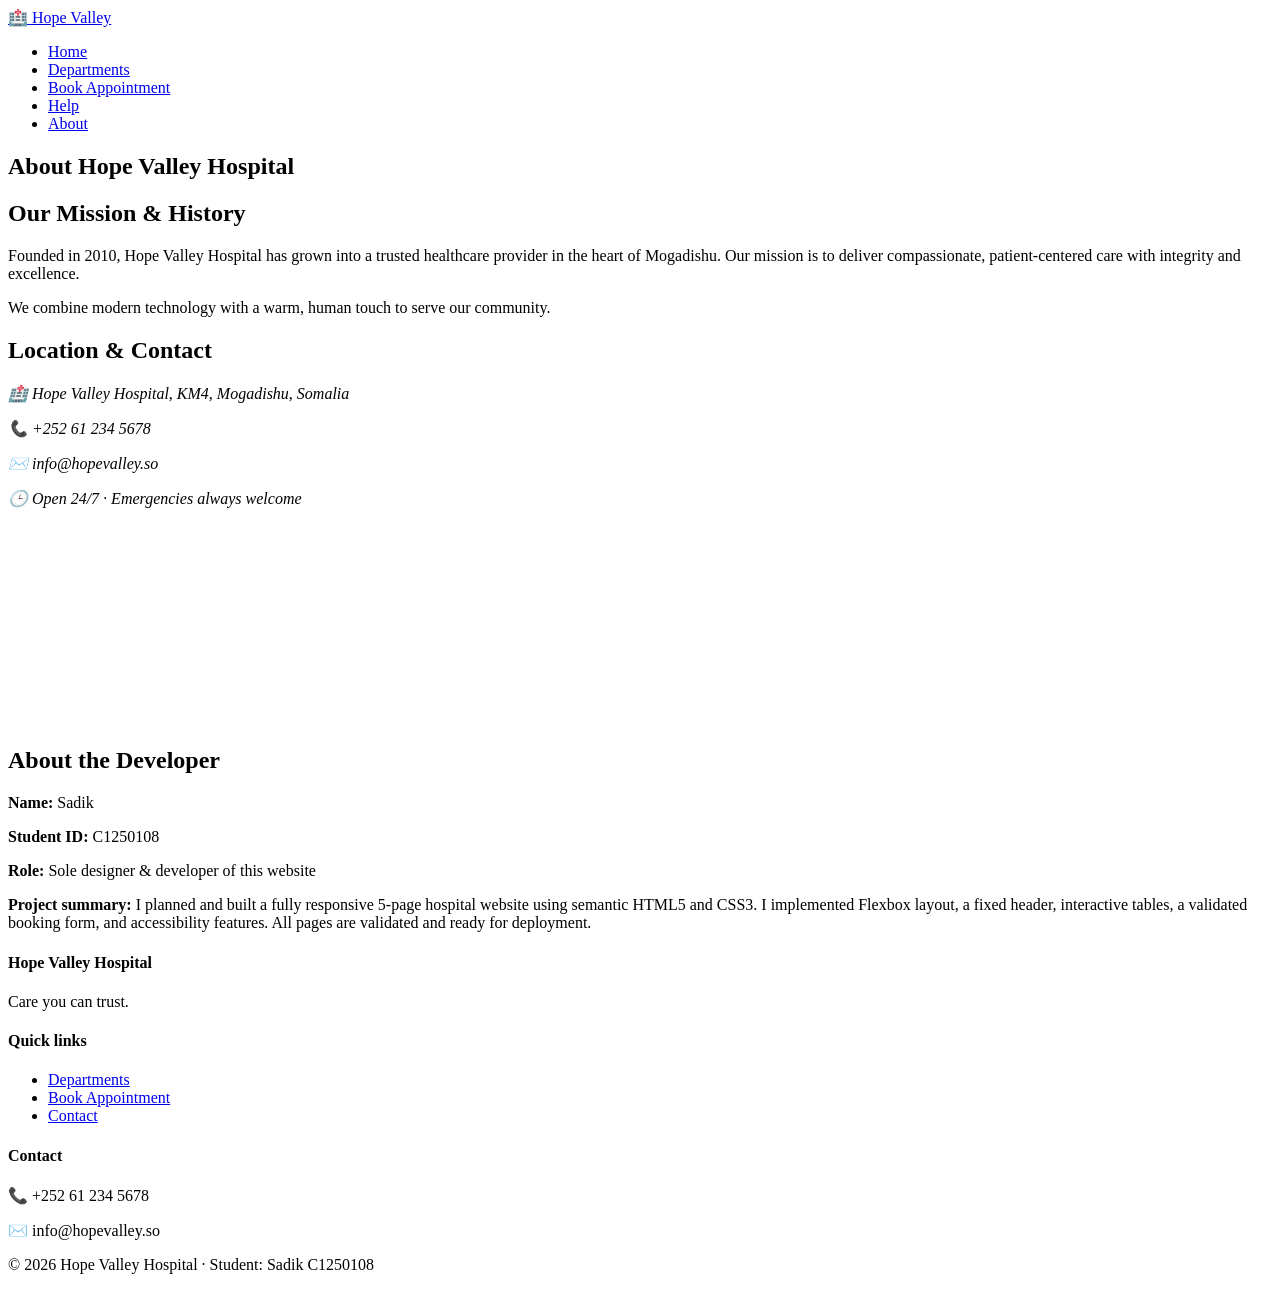
==== about.html @ 7d329dbd "Add files via upload" ====
<!DOCTYPE html>
<html lang="en">
<head>
  <meta charset="UTF-8">
  <meta name="viewport" content="width=device-width, initial-scale=1.0">
  <title>About - Hope Valley Hospital</title>
  <link rel="preconnect" href="https://fonts.googleapis.com">
  <link rel="preconnect" href="https://fonts.gstatic.com" crossorigin>
  <link href="https://fonts.googleapis.com/css2?family=Inter:opsz,wght@14..32,300;14..32,400;14..32,600;14..32,700&display=swap" rel="stylesheet">
  <link rel="icon" href="data:image/svg+xml,<svg xmlns='http://www.w3.org/2000/svg' viewBox='0 0 100 100'><text y='.9em' font-size='90'>🏥</text></svg>" type="image/svg+xml">
  <link rel="stylesheet" href="css/style.css">
</head>
<body>
  <!-- ===== HEADER ===== -->
  <header role="banner">
    <div class="header-container">
      <div class="logo"><a href="index.html">🏥 Hope Valley</a></div>
      <nav role="navigation" aria-label="Main navigation">
        <ul>
          <li><a href="index.html">Home</a></li>
          <li><a href="gallery.html">Departments</a></li>
          <li><a href="booking.html">Book Appointment</a></li>
          <li><a href="help.html">Help</a></li>
          <li><a href="about.html" class="active">About</a></li>
        </ul>
      </nav>
    </div>
  </header>

  <main>
    <section class="about-section">
      <h1>About Hope Valley Hospital</h1>
      <div class="about-grid">
        <!-- Hospital story -->
        <article>
          <h2>Our Mission &amp; History</h2>
          <p>Founded in 2010, Hope Valley Hospital has grown into a trusted healthcare provider in the heart of Mogadishu. Our mission is to deliver compassionate, patient-centered care with integrity and excellence.</p>
          <p>We combine modern technology with a warm, human touch to serve our community.</p>
        </article>

        <!-- Location & contact -->
        <aside>
          <h2>Location &amp; Contact</h2>
          <address>
            <p>🏥 Hope Valley Hospital, KM4, Mogadishu, Somalia</p>
            <p>📞 +252 61 234 5678</p>
            <p>✉️ info@hopevalley.so</p>
            <p>🕒 Open 24/7 · Emergencies always welcome</p>
          </address>
          <!-- Google Map iframe -->
          <div class="map-container">
            <iframe src="https://maps.google.com/maps?q=mogadishu&t=&z=13&ie=UTF8&iwloc=&output=embed" width="300" height="200" style="border:0;" allowfullscreen loading="lazy" referrerpolicy="no-referrer-when-downgrade"></iframe>
          </div>
        </aside>
      </div>

      <!-- Developer info (required) -->
      <div class="developer-card">
        <h2>About the Developer</h2>
        <p><strong>Name:</strong> Sadik</p>
        <p><strong>Student ID:</strong> C1250108</p>
        <p><strong>Role:</strong> Sole designer &amp; developer of this website</p>
        <p><strong>Project summary:</strong> I planned and built a fully responsive 5-page hospital website using semantic HTML5 and CSS3. I implemented Flexbox layout, a fixed header, interactive tables, a validated booking form, and accessibility features. All pages are validated and ready for deployment.</p>
      </div>
    </section>
  </main>

  <!-- ===== FOOTER ===== -->
  <footer role="contentinfo">
    <div class="footer-content">
      <div class="footer-col"><h4>Hope Valley Hospital</h4><p class="tagline">Care you can trust.</p></div>
      <div class="footer-col"><h4>Quick links</h4><ul><li><a href="gallery.html">Departments</a></li><li><a href="booking.html">Book Appointment</a></li><li><a href="about.html">Contact</a></li></ul></div>
      <div class="footer-col"><h4>Contact</h4><p>📞 +252 61 234 5678</p><p>✉️ info@hopevalley.so</p></div>
    </div>
    <div class="footer-bottom"><p>&copy; 2026 Hope Valley Hospital · Student: Sadik C1250108</p></div>
  </footer>
</body>
</html>
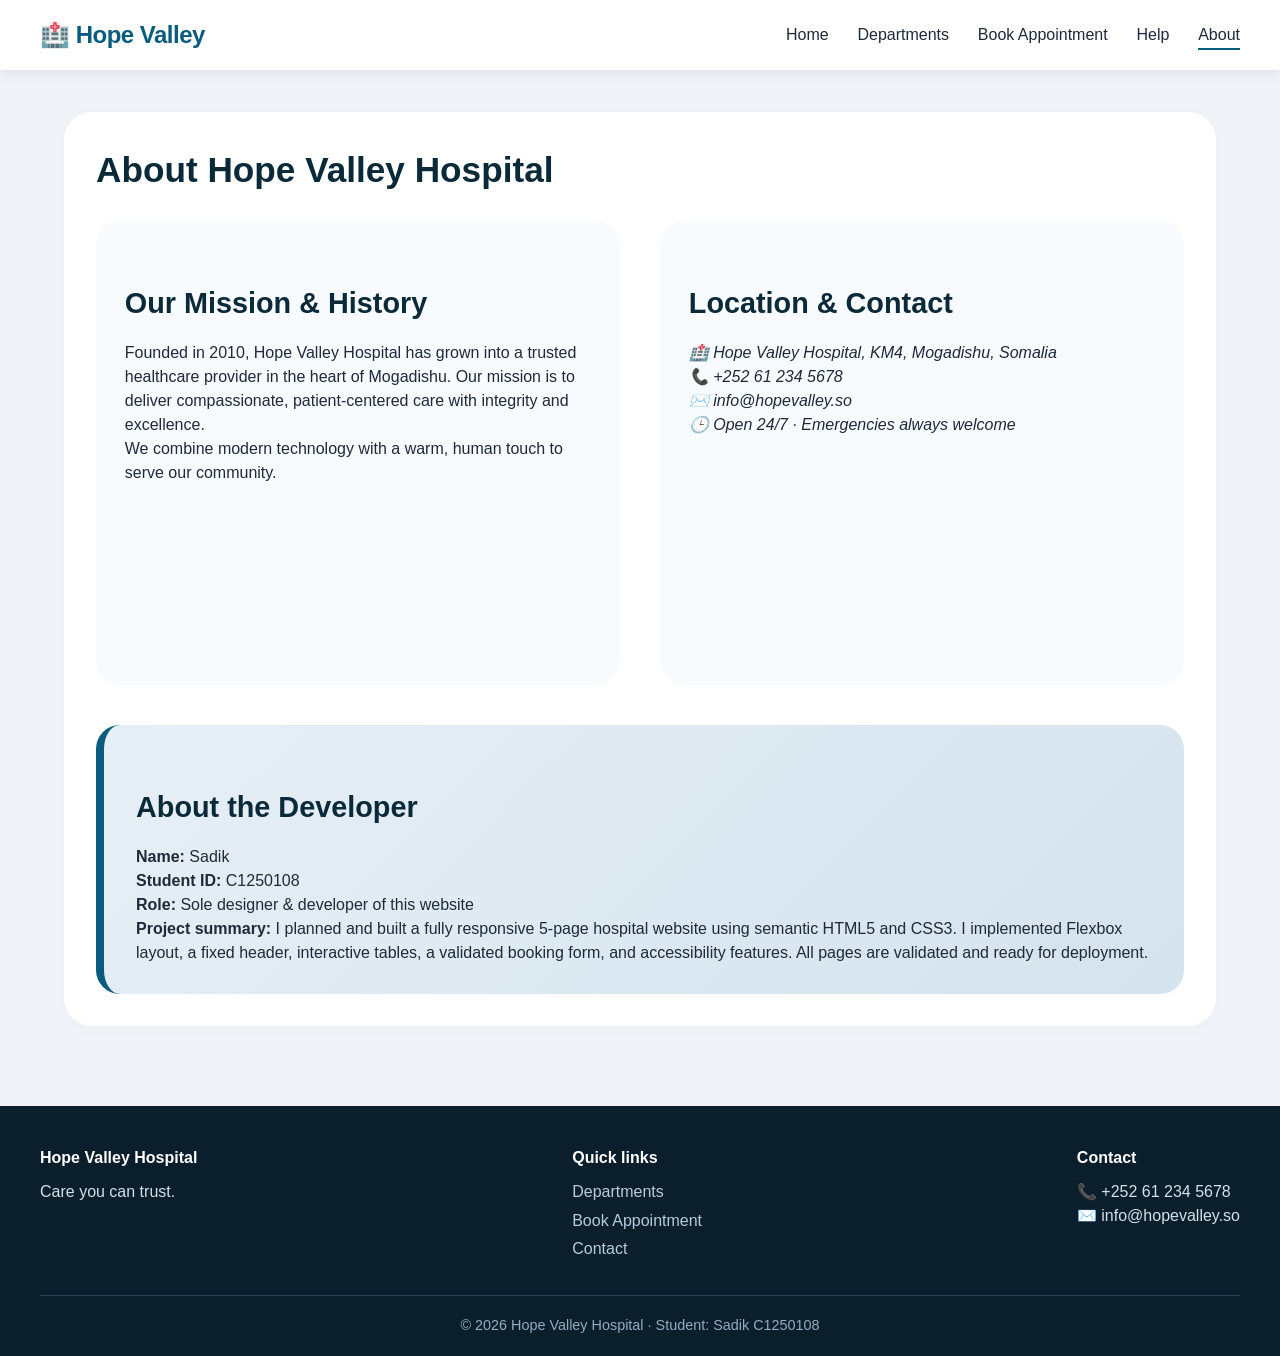
==== commit 7ffbe2d2: "Update about.html" ====
--- a/about.html
+++ b/about.html
@@ -8,7 +8,7 @@
   <link rel="preconnect" href="https://fonts.gstatic.com" crossorigin>
   <link href="https://fonts.googleapis.com/css2?family=Inter:opsz,wght@14..32,300;14..32,400;14..32,600;14..32,700&display=swap" rel="stylesheet">
   <link rel="icon" href="data:image/svg+xml,<svg xmlns='http://www.w3.org/2000/svg' viewBox='0 0 100 100'><text y='.9em' font-size='90'>🏥</text></svg>" type="image/svg+xml">
-  <link rel="stylesheet" href="css/style.css">
+  <link rel="stylesheet" href="style.css">
 </head>
 <body>
   <!-- ===== HEADER ===== -->
@@ -75,4 +75,4 @@
     <div class="footer-bottom"><p>&copy; 2026 Hope Valley Hospital · Student: Sadik C1250108</p></div>
   </footer>
 </body>
-</html>+</html>
--- a/style.css
+++ b/style.css
@@ -0,0 +1,514 @@
+/* ===== RESET & BASE ===== */
+* {
+  margin: 0;
+  padding: 0;
+  box-sizing: border-box;
+}
+body {
+  font-family: 'Inter', sans-serif;
+  background: #f0f4f8;
+  color: #1e2a3a;
+  line-height: 1.5;
+  padding-top: 80px; /* fixed header offset */
+}
+img {
+  max-width: 100%;
+  height: auto;
+  display: block;
+  border-radius: 12px;
+}
+a {
+  color: #0a5c7e;
+  text-decoration: none;
+}
+a:hover {
+  text-decoration: underline;
+}
+ul {
+  list-style: none;
+}
+
+/* ===== LAYOUT & HEADER (fixed) ===== */
+header {
+  position: fixed;
+  top: 0;
+  left: 0;
+  width: 100%;
+  background: #ffffff;
+  box-shadow: 0 4px 12px rgba(0,0,0,0.08);
+  z-index: 999;
+  padding: 0 2rem;
+}
+.header-container {
+  max-width: 1200px;
+  margin: 0 auto;
+  display: flex;
+  justify-content: space-between;
+  align-items: center;
+  height: 70px;
+}
+.logo a {
+  font-size: 1.5rem;
+  font-weight: 700;
+  color: #0a5c7e;
+  letter-spacing: -0.5px;
+}
+.logo a:hover {
+  text-decoration: none;
+}
+nav ul {
+  display: flex;
+  gap: 1.8rem;
+}
+nav a {
+  font-weight: 500;
+  color: #1e2a3a;
+  padding: 0.3rem 0;
+  border-bottom: 2px solid transparent;
+  transition: border-color 0.2s;
+}
+nav a:hover, nav a.active {
+  border-bottom-color: #0a5c7e;
+  text-decoration: none;
+}
+
+/* ===== MAIN & SECTIONS ===== */
+main {
+  max-width: 1200px;
+  margin: 0 auto;
+  padding: 2rem 1.5rem;
+}
+h1 {
+  font-size: 2.2rem;
+  margin-bottom: 1rem;
+  color: #0a2a3a;
+}
+h2 {
+  font-size: 1.8rem;
+  margin: 2rem 0 1rem;
+  color: #0a2a3a;
+}
+h3 {
+  font-size: 1.3rem;
+  margin: 0.5rem 0;
+}
+
+/* ===== HERO ===== */
+.hero {
+  background-size: cover;
+  background-position: center;
+  padding: 5rem 2rem;
+  border-radius: 24px;
+  color: white;
+  text-align: center;
+  margin-bottom: 2rem;
+  box-shadow: 0 8px 20px rgba(0,0,0,0.1);
+}
+.hero-content h1 {
+  font-size: 3.2rem;
+  margin-bottom: 0.5rem;
+  text-shadow: 0 4px 12px rgba(0,0,0,0.4);
+}
+.hero .tagline {
+  font-size: 1.4rem;
+  opacity: 0.9;
+  margin-bottom: 1.8rem;
+}
+.cta-button {
+  display: inline-block;
+  background: #e85d3a;
+  color: white;
+  padding: 0.9rem 2.2rem;
+  border-radius: 60px;
+  font-weight: 600;
+  font-size: 1.1rem;
+  box-shadow: 0 8px 16px rgba(232, 93, 58, 0.3);
+  transition: background 0.2s, transform 0.1s;
+  border: none;
+  cursor: pointer;
+}
+.cta-button:hover {
+  background: #c94d2e;
+  transform: scale(1.02);
+  text-decoration: none;
+}
+
+/* ===== CARDS (flex) ===== */
+.card-grid {
+  display: flex;
+  flex-wrap: wrap;
+  gap: 2rem;
+  justify-content: center;
+  margin: 2rem 0;
+}
+.card {
+  background: white;
+  padding: 1.8rem 1.5rem;
+  border-radius: 24px;
+  box-shadow: 0 8px 20px rgba(0,0,0,0.06);
+  flex: 1 1 200px;
+  max-width: 260px;
+  text-align: center;
+  transition: transform 0.2s, box-shadow 0.2s;
+  border: 1px solid #e8edf2;
+}
+.card:hover {
+  transform: translateY(-6px);
+  box-shadow: 0 14px 28px rgba(0,0,0,0.08);
+}
+.card-icon {
+  font-size: 2.8rem;
+  margin-bottom: 0.5rem;
+}
+
+/* ===== DEPARTMENTS PREVIEW ===== */
+.dept-preview {
+  background: linear-gradient(135deg, #e8f4f8, #d4e9f7);
+  padding: 2.5rem 2rem;
+  border-radius: 28px;
+  margin: 2rem 0;
+}
+.dept-preview h2 {
+  color: #0a4a6a;
+  text-align: center;
+  margin-top: 0;
+}
+.dept-strip {
+  display: flex;
+  flex-wrap: wrap;
+  gap: 2rem;
+  justify-content: center;
+  margin: 1.5rem 0;
+}
+.dept-strip figure {
+  flex: 1 1 180px;
+  max-width: 240px;
+  background: white;
+  padding: 1rem;
+  border-radius: 24px;
+  box-shadow: 0 8px 24px rgba(10, 92, 126, 0.12);
+  transition: transform 0.3s, box-shadow 0.3s;
+  border: 2px solid transparent;
+}
+.dept-strip figure:hover {
+  transform: translateY(-8px) scale(1.02);
+  box-shadow: 0 16px 40px rgba(10, 92, 126, 0.2);
+  border-color: #0a5c7e;
+}
+.dept-strip img {
+  border-radius: 16px;
+  height: 180px;
+  object-fit: cover;
+  width: 100%;
+}
+.dept-strip figcaption {
+  text-align: center;
+  font-weight: 700;
+  padding: 0.8rem 0 0.3rem;
+  color: #0a5c7e;
+  font-size: 1.1rem;
+  letter-spacing: 0.3px;
+}
+.link-arrow {
+  font-weight: 600;
+  color: #0a5c7e;
+  background: white;
+  padding: 0.6rem 1.8rem;
+  border-radius: 40px;
+  display: inline-block;
+  box-shadow: 0 4px 12px rgba(0,0,0,0.06);
+  transition: all 0.2s;
+}
+.link-arrow:hover {
+  background: #0a5c7e;
+  color: white;
+  text-decoration: none;
+  box-shadow: 0 8px 20px rgba(10, 92, 126, 0.3);
+}
+
+/* ===== GALLERY / TABLE ===== */
+.gallery-section {
+  background: white;
+  padding: 2rem 2rem;
+  border-radius: 28px;
+  box-shadow: 0 4px 20px rgba(0,0,0,0.02);
+}
+.dept-gallery {
+  display: flex;
+  flex-wrap: wrap;
+  gap: 2rem;
+  justify-content: center;
+  margin: 1.5rem 0;
+}
+.dept-gallery figure {
+  flex: 1 1 200px;
+  max-width: 280px;
+  background: linear-gradient(135deg, #f0f7fb, #e3eef5);
+  padding: 0.8rem;
+  border-radius: 20px;
+  transition: transform 0.3s, box-shadow 0.3s;
+}
+.dept-gallery figure:hover {
+  transform: scale(1.03);
+  box-shadow: 0 8px 24px rgba(10, 92, 126, 0.15);
+}
+.dept-gallery img {
+  border-radius: 16px;
+  min-height: 180px;
+  object-fit: cover;
+  width: 100%;
+}
+.dept-gallery figcaption {
+  text-align: center;
+  font-weight: 700;
+  margin-top: 0.7rem;
+  color: #0a4a6a;
+  font-size: 1.1rem;
+}
+
+/* TABLE */
+.table-wrapper {
+  overflow-x: auto;
+  margin: 2rem 0;
+}
+table {
+  width: 100%;
+  border-collapse: collapse;
+  font-size: 0.95rem;
+  background: white;
+  border-radius: 18px;
+  box-shadow: 0 4px 12px rgba(0,0,0,0.04);
+}
+th {
+  background: linear-gradient(135deg, #0a5c7e, #0a7a9e);
+  color: white;
+  padding: 0.9rem 0.8rem;
+  text-align: left;
+}
+td {
+  padding: 0.8rem;
+  border-bottom: 1px solid #e2e8f0;
+}
+tbody tr:nth-child(even) {
+  background: #f8fafc;
+}
+tbody tr:hover {
+  background: #dceaf2;
+  transition: background 0.15s;
+}
+tfoot {
+  background: #d9e3ed;
+  font-weight: 600;
+}
+tfoot td {
+  padding: 0.8rem;
+  text-align: center;
+}
+
+/* ===== BOOKING FORM ===== */
+.booking-section, .help-section, .about-section {
+  background: white;
+  padding: 2rem 2rem;
+  border-radius: 28px;
+  box-shadow: 0 4px 20px rgba(0,0,0,0.02);
+}
+.booking-section form {
+  margin-top: 1.5rem;
+}
+fieldset {
+  border: 1px solid #dae2ea;
+  border-radius: 20px;
+  padding: 1.8rem 1.8rem 1.5rem;
+  margin-bottom: 2rem;
+  background: #fbfdff;
+}
+legend {
+  font-weight: 700;
+  padding: 0 0.8rem;
+  color: #0a5c7e;
+  font-size: 1.2rem;
+}
+.form-row {
+  display: flex;
+  flex-wrap: wrap;
+  align-items: baseline;
+  gap: 0.8rem 1.5rem;
+  margin-bottom: 1.2rem;
+}
+.form-row label {
+  min-width: 130px;
+  font-weight: 500;
+}
+.form-row input, .form-row select, .form-row textarea {
+  flex: 1 1 240px;
+  padding: 0.7rem 1rem;
+  border: 1px solid #cbd5e1;
+  border-radius: 40px;
+  font-family: inherit;
+  background: white;
+  transition: border 0.2s;
+}
+.form-row input:focus, .form-row select:focus, .form-row textarea:focus {
+  border-color: #0a5c7e;
+  outline: none;
+  box-shadow: 0 0 0 3px rgba(10,92,126,0.15);
+}
+.radio-group, .checkbox-group {
+  display: flex;
+  flex-wrap: wrap;
+  align-items: center;
+  gap: 0.8rem 1.8rem;
+}
+.radio-group .label-text, .checkbox-group .label-text {
+  min-width: 130px;
+  font-weight: 500;
+}
+.radio-group label, .checkbox-group label {
+  font-weight: 400;
+  display: inline-flex;
+  align-items: center;
+  gap: 0.4rem;
+}
+.form-actions {
+  display: flex;
+  justify-content: flex-end;
+  margin-top: 1.5rem;
+}
+
+/* confirmation (static, using :target) */
+.confirmation-box {
+  display: none;
+  background: #e2f0e8;
+  padding: 2rem;
+  border-radius: 28px;
+  margin: 2rem 0;
+  text-align: center;
+}
+.confirmation-box:target {
+  display: block;
+}
+.confirmation-box h3 {
+  color: #0f6b4a;
+}
+
+/* ===== HELP / ABOUT ===== */
+.help-faq article {
+  background: #f7faff;
+  padding: 1.2rem 1.8rem;
+  border-radius: 20px;
+  margin-bottom: 1.2rem;
+  border-left: 6px solid #0a5c7e;
+}
+.help-faq h2 {
+  font-size: 1.3rem;
+  margin: 0 0 0.3rem;
+}
+.about-grid {
+  display: flex;
+  flex-wrap: wrap;
+  gap: 2.5rem;
+  margin: 1.5rem 0;
+}
+.about-grid article, .about-grid aside {
+  flex: 1 1 300px;
+  background: #f8fbfe;
+  padding: 1.8rem;
+  border-radius: 24px;
+}
+.map-container iframe {
+  width: 100%;
+  max-width: 360px;
+  border-radius: 16px;
+  margin-top: 0.8rem;
+}
+.developer-card {
+  background: linear-gradient(135deg, #e7eff6, #d4e3ed);
+  padding: 1.8rem 2rem;
+  border-radius: 24px;
+  margin: 2.5rem 0 0;
+  border-left: 8px solid #0a5c7e;
+}
+
+/* ===== FOOTER ===== */
+footer {
+  background: #0a1e2b;
+  color: #d4e0ea;
+  margin-top: 3rem;
+  padding: 2.5rem 1.5rem 1.2rem;
+}
+.footer-content {
+  max-width: 1200px;
+  margin: 0 auto;
+  display: flex;
+  flex-wrap: wrap;
+  gap: 2.5rem;
+  justify-content: space-between;
+}
+.footer-col h4 {
+  color: white;
+  margin-bottom: 0.6rem;
+}
+.footer-col ul li {
+  margin: 0.3rem 0;
+}
+.footer-col a {
+  color: #b6cdde;
+}
+.footer-col a:hover {
+  color: white;
+  text-decoration: underline;
+}
+.footer-bottom {
+  max-width: 1200px;
+  margin: 1.8rem auto 0;
+  border-top: 1px solid #2a4050;
+  padding-top: 1.2rem;
+  text-align: center;
+  font-size: 0.9rem;
+  color: #94adc0;
+}
+
+/* ===== RESPONSIVE ===== */
+@media (max-width: 720px) {
+  .header-container {
+    flex-wrap: wrap;
+    height: auto;
+    padding: 0.6rem 0;
+  }
+  nav ul {
+    flex-wrap: wrap;
+    gap: 0.8rem 1.2rem;
+    justify-content: center;
+  }
+  body {
+    padding-top: 110px;
+  }
+  .hero-content h1 {
+    font-size: 2.2rem;
+  }
+  .form-row {
+    flex-direction: column;
+    align-items: stretch;
+  }
+  .form-row label {
+    min-width: unset;
+  }
+  .radio-group, .checkbox-group {
+    flex-direction: column;
+    align-items: flex-start;
+  }
+  .footer-content {
+    flex-direction: column;
+    gap: 1.5rem;
+  }
+  .card {
+    flex: 1 1 100%;
+  }
+  .dept-preview {
+    padding: 1.5rem 1rem;
+  }
+  .dept-strip figure {
+    flex: 1 1 140px;
+    max-width: 180px;
+  }
+}
